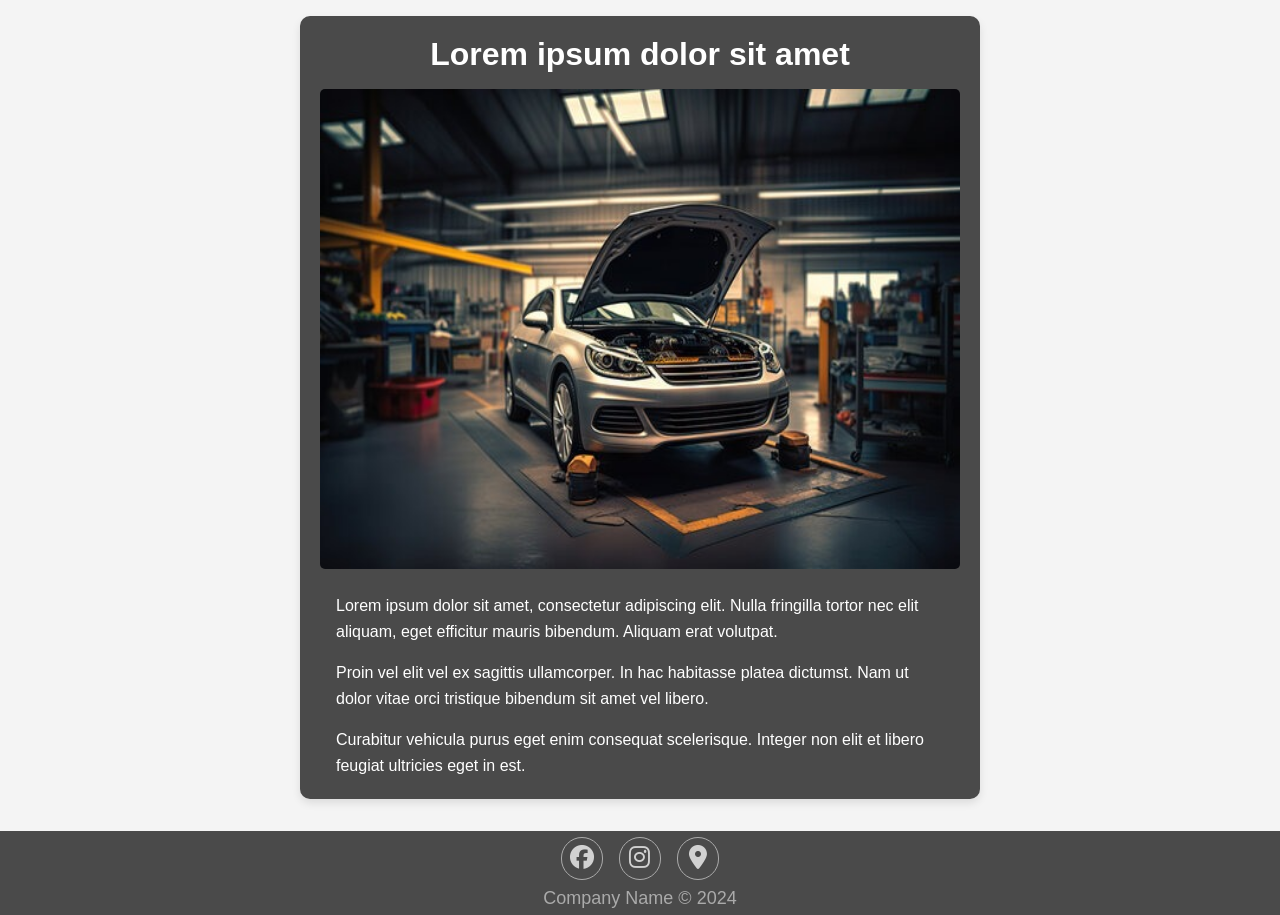
==== index.html @ d6a021a4 "try to fix bug with images" ====
<!DOCTYPE html>
<html lang="en">

<head>
    <meta charset="UTF-8">
    <meta name="viewport" content="width=device-width, initial-scale=1.0">
    <link rel="stylesheet" href="styles.css">
    <script type="module" src="index.js"></script>
    <link rel="stylesheet" href="https://cdnjs.cloudflare.com/ajax/libs/font-awesome/6.5.1/css/all.min.css"
        integrity="sha512-DTOQO9RWCH3ppGqcWaEA1BIZOC6xxalwEsw9c2QQeAIftl+Vegovlnee1c9QX4TctnWMn13TZye+giMm8e2LwA=="
        crossorigin="anonymous" referrerpolicy="no-referrer" />
    <title>Car page</title>
</head>

<body>
    <div class="big-container">
        <div class="container">
            <div class="title-container">
                <h1 class="title">Lorem ipsum dolor sit amet</h1>
            </div>
            <img class="car-image" src="./image.jpg" alt="Car Service Advertisement">
            <div class="text">
                <p>Lorem ipsum dolor sit amet, consectetur adipiscing elit. Nulla fringilla tortor nec elit aliquam,
                    eget
                    efficitur mauris bibendum. Aliquam erat volutpat.</p>
                <p>Proin vel elit vel ex sagittis ullamcorper. In hac habitasse platea dictumst. Nam ut dolor vitae orci
                    tristique bibendum sit amet vel libero.</p>
                <p>Curabitur vehicula purus eget enim consequat scelerisque. Integer non elit et libero feugiat
                    ultricies
                    eget in est.</p>
            </div>
        </div>
    </div>
    <div class="footer-basic">
        <footer>
            <div class="social">
                <a href="#"><i class="fa-brands fa-facebook"></i></a>
                <a href="#"><i class="fa-brands fa-instagram"></i></a>
                <a href="https://www.google.com/maps/place/%D0%9F%D0%B5%D0%B5%D1%89%D0%B8%D1%82%D0%B5+%D1%84%D0%BE%D0%BD%D1%82%D0%B0%D0%BD%D0%B8/@42.1406277,24.7459164,19.5z/data=!4m6!3m5!1s0x14acd1b0e2446a07:0x6f92c125661581aa!8m2!3d42.140612!4d24.7460138!16s%2Fg%2F1yg578zlq?entry=ttu"
                    target="_blank"><i class="fa-solid fa-location-dot"></i></a>
            </div>
            <p class="copyright">Company Name © 2024</p>
        </footer>
    </div>
</body>

</html>
---- styles.css ----
@import url("./responsive.css");
html {
    font-family: Arial, sans-serif;
    margin: 0;
    padding: 0;
    background-color: #f4f4f4;
    background-image: url('./background.jpg'), url('./background.jpg');
    background-position: left top, right top;
    background-repeat: no-repeat, no-repeat;
    background-attachment: fixed;
    background-size: 50% 100%;
    min-height: 100%;
}

body {
    display: flex;
    flex-direction: column;
    margin: 0;
    padding: 0;
    min-height: 100vh;
    
}

.title-container {
    text-align: center;
    margin: 0;
}

.title {
    color: rgb(255, 255, 255);
    margin: 0 0 0.5em 0;
    font-weight: 900;
}
.big-container {
    display: flex;
    flex-direction: column;
    align-items: center;
    justify-content: center;
    flex: 1;
}
.container {
    width: calc(100vw / 2);
    max-width: 45em;
    margin: 1em auto 2em auto;
    background-color: #4a4a4a;
    border-radius: 0.625em;
    padding: 1.25em;
    box-shadow: 0 4px 8px rgba(0, 0, 0, 0.1);
    min-height: 100%;
}

.car-image {
    width: 100%;
    height: 30em;
    border-radius: 0.3125em;
}

.text {
    margin-top: 1.25em;
    padding: 0 1em;
}

.text p {
    font-size: 1em;
    line-height: 1.6;
    color: white;
}

.text p:first-child {
    margin-top: 0;
}

.text p:last-child {
    margin-bottom: 0;
}

.footer-basic {
    display: flex;
    flex-direction: column;
    justify-content: center;
    align-items: center;
    padding: 1em 0;
    color: #4b4c4d;
    background-color: #4a4a4a;
    height: 3.3em;
}

.footer-basic .social {
    display: flex;
    justify-content: center;
    gap: 1em;
    text-align: center;
    padding-bottom: 0.5em;
}

.footer-basic .social>a {
    font-size: 24px;
    width: 1.68em;
    height: 1.68em;
    line-height: 1.68em;
    display: inline-block;
    text-align: center;
    border-radius: 50%;
    border: 1px solid #ccc;
    margin: 0;
    color: inherit;
    opacity: 0.75;
}

.footer-basic .social>a:hover {
    opacity: 0.9;
}

i {
    color: white;
}
.footer-basic .copyright {
    font-size: 18px;
    margin-top: 0em;
    text-align: center;
    color: #aaa;
    margin-bottom: 0;
}
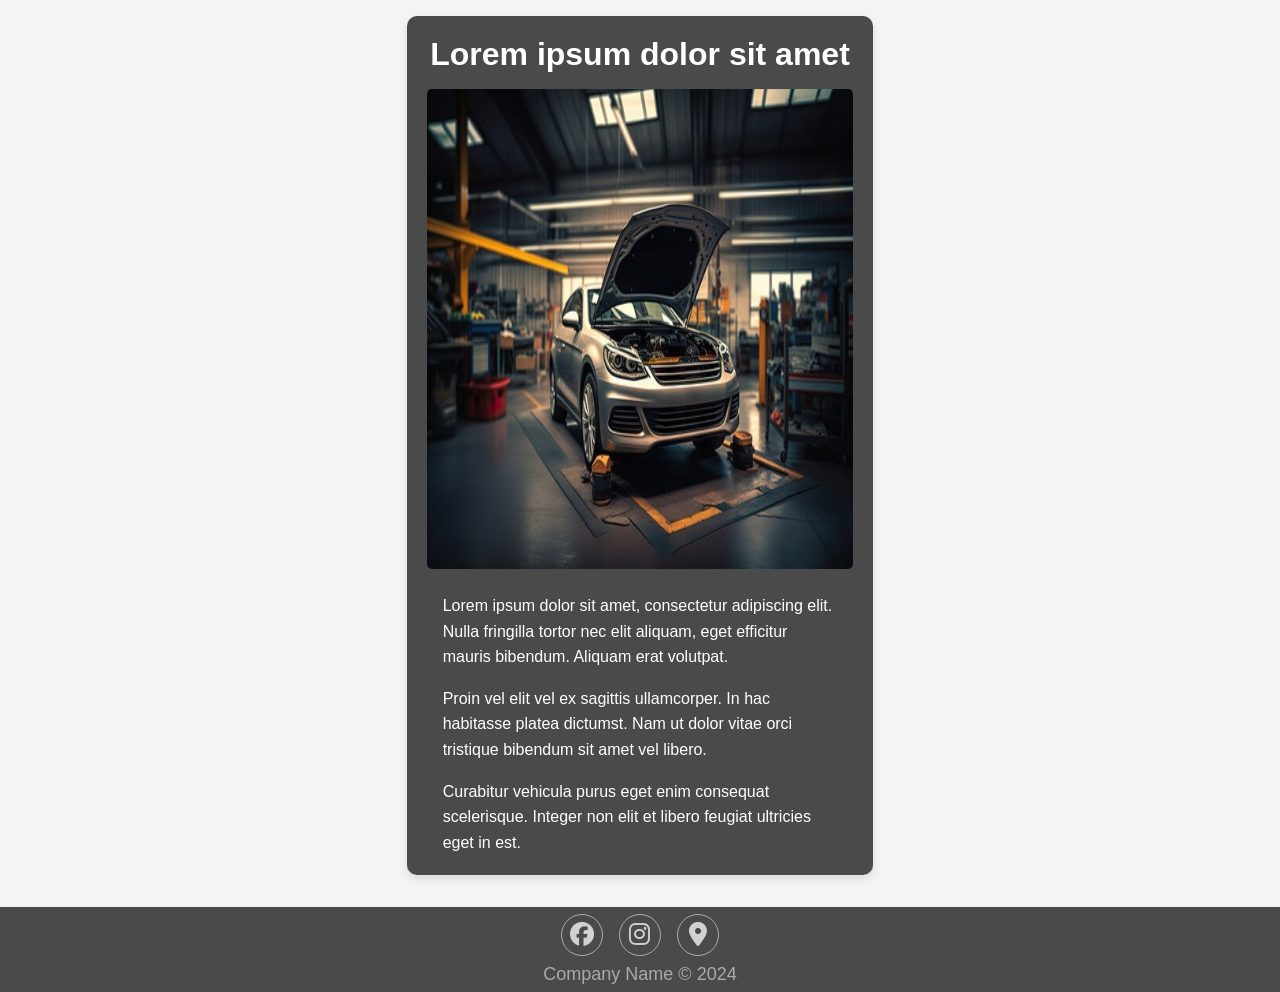
==== commit f4a4d872: "fix footer padding" ====
--- a/index.html
+++ b/index.html
@@ -18,7 +18,9 @@
             <div class="title-container">
                 <h1 class="title">Lorem ipsum dolor sit amet</h1>
             </div>
-            <img class="car-image" src="./image.jpg" alt="Car Service Advertisement">
+            <div class="container-image">
+                <img class="car-image" src="./image.jpg" alt="Car Service Advertisement">
+            </div>
             <div class="text">
                 <p>Lorem ipsum dolor sit amet, consectetur adipiscing elit. Nulla fringilla tortor nec elit aliquam,
                     eget
--- a/styles.css
+++ b/styles.css
@@ -39,7 +39,7 @@
     flex: 1;
 }
 .container {
-    width: calc(100vw / 2);
+    width: calc(100vw / 3);
     max-width: 45em;
     margin: 1em auto 2em auto;
     background-color: #4a4a4a;
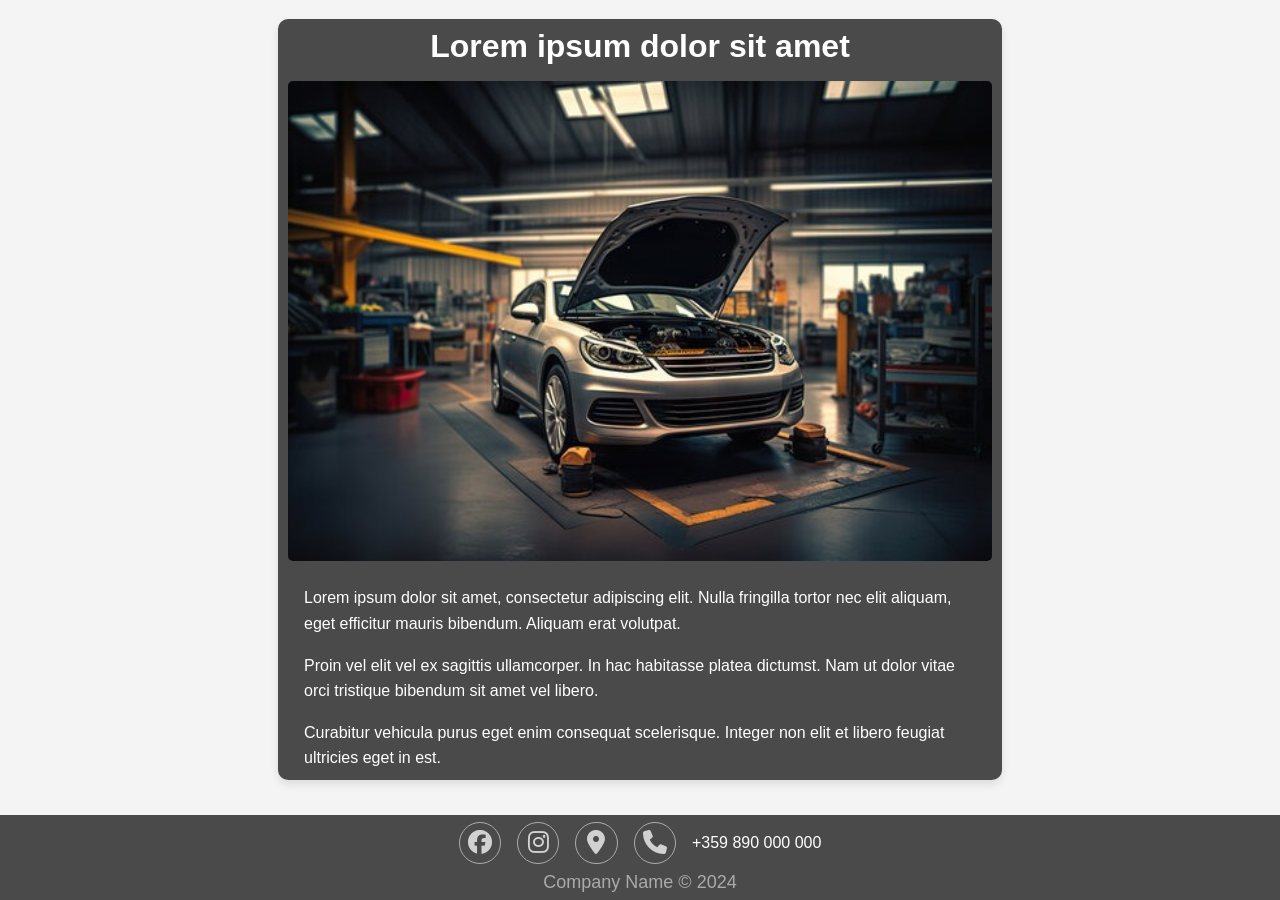
==== commit 10fef812: "adding phone icon and example number in footer" ====
--- a/index.html
+++ b/index.html
@@ -38,8 +38,8 @@
             <div class="social">
                 <a href="#"><i class="fa-brands fa-facebook"></i></a>
                 <a href="#"><i class="fa-brands fa-instagram"></i></a>
-                <a href="https://www.google.com/maps/place/%D0%9F%D0%B5%D0%B5%D1%89%D0%B8%D1%82%D0%B5+%D1%84%D0%BE%D0%BD%D1%82%D0%B0%D0%BD%D0%B8/@42.1406277,24.7459164,19.5z/data=!4m6!3m5!1s0x14acd1b0e2446a07:0x6f92c125661581aa!8m2!3d42.140612!4d24.7460138!16s%2Fg%2F1yg578zlq?entry=ttu"
-                    target="_blank"><i class="fa-solid fa-location-dot"></i></a>
+                <a href="https://www.google.com/maps/place/%D0%9F%D0%B5%D0%B5%D1%89%D0%B8%D1%82%D0%B5+%D1%84%D0%BE%D0%BD%D1%82%D0%B0%D0%BD%D0%B8/@42.1406277,24.7459164,19.5z/data=!4m6!3m5!1s0x14acd1b0e2446a07:0x6f92c125661581aa!8m2!3d42.140612!4d24.7460138!16s%2Fg%2F1yg578zlq?entry=ttu" target="_blank"><i class="fa-solid fa-location-dot"></i></a>
+                <a href="#"><i class="fa-solid fa-phone"></i></a><span>+359 890 000 000</span>
             </div>
             <p class="copyright">Company Name © 2024</p>
         </footer>
--- a/styles.css
+++ b/styles.css
@@ -1,4 +1,5 @@
 @import url("./responsive.css");
+@import url("./footer.css");
 html {
     font-family: Arial, sans-serif;
     margin: 0;
@@ -74,50 +75,10 @@
     margin-bottom: 0;
 }
 
-.footer-basic {
-    display: flex;
-    flex-direction: column;
-    justify-content: center;
-    align-items: center;
-    padding: 1em 0;
-    color: #4b4c4d;
-    background-color: #4a4a4a;
-    height: 3.3em;
-}
-
-.footer-basic .social {
-    display: flex;
-    justify-content: center;
-    gap: 1em;
-    text-align: center;
-    padding-bottom: 0.5em;
-}
-
-.footer-basic .social>a {
-    font-size: 24px;
-    width: 1.68em;
-    height: 1.68em;
-    line-height: 1.68em;
-    display: inline-block;
-    text-align: center;
-    border-radius: 50%;
-    border: 1px solid #ccc;
-    margin: 0;
-    color: inherit;
-    opacity: 0.75;
-}
-
-.footer-basic .social>a:hover {
-    opacity: 0.9;
-}
-
 i {
     color: white;
 }
-.footer-basic .copyright {
-    font-size: 18px;
-    margin-top: 0em;
-    text-align: center;
-    color: #aaa;
-    margin-bottom: 0;
-}
+span {
+    color: white;
+    display: block;
+}
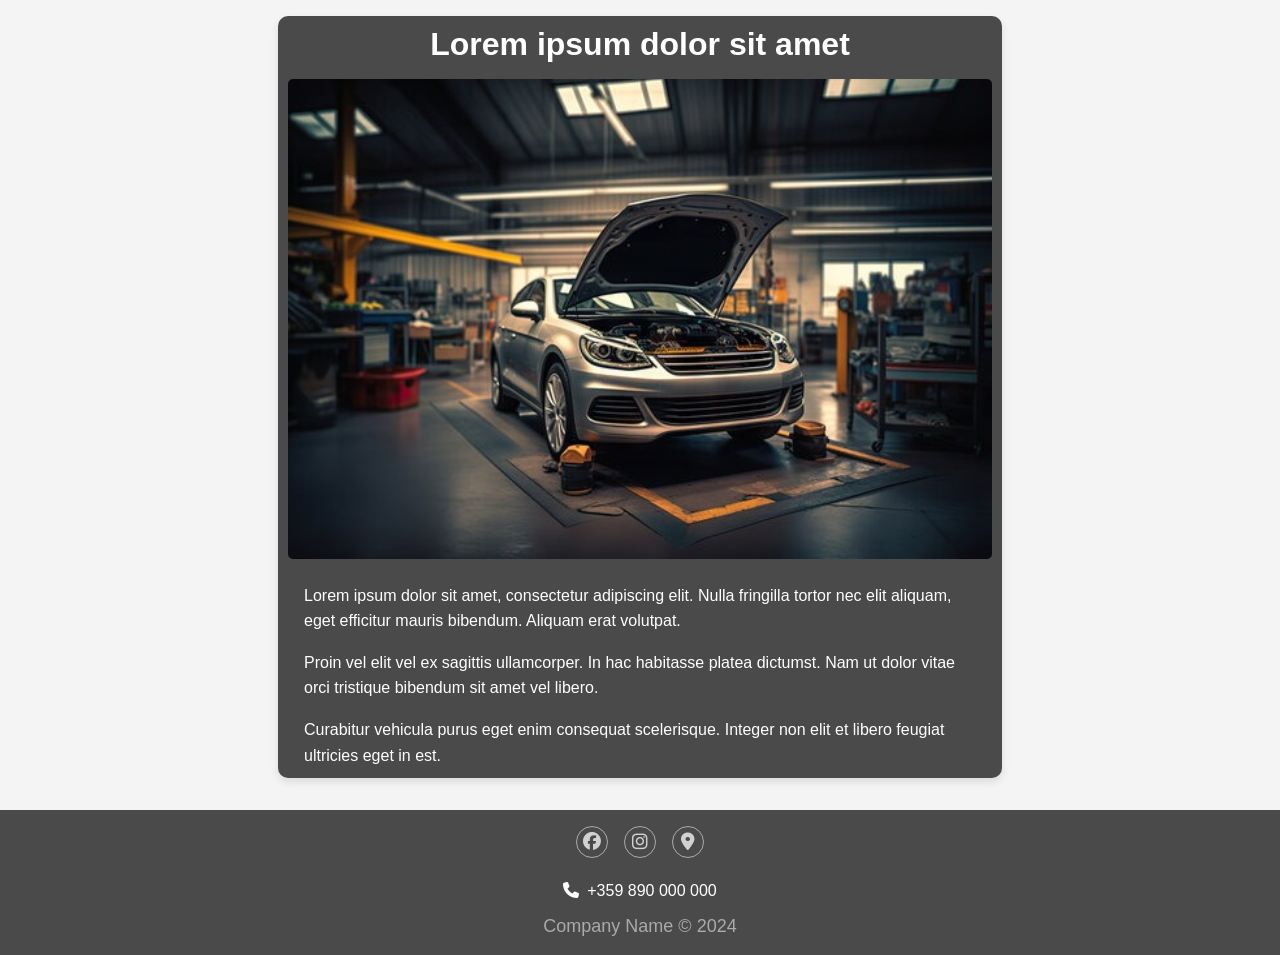
==== commit 7a5e2c24: "fixing footer css" ====
--- a/index.html
+++ b/index.html
@@ -5,10 +5,10 @@
     <meta charset="UTF-8">
     <meta name="viewport" content="width=device-width, initial-scale=1.0">
     <link rel="stylesheet" href="styles.css">
-    <script type="module" src="index.js"></script>
     <link rel="stylesheet" href="https://cdnjs.cloudflare.com/ajax/libs/font-awesome/6.5.1/css/all.min.css"
         integrity="sha512-DTOQO9RWCH3ppGqcWaEA1BIZOC6xxalwEsw9c2QQeAIftl+Vegovlnee1c9QX4TctnWMn13TZye+giMm8e2LwA=="
         crossorigin="anonymous" referrerpolicy="no-referrer" />
+    <link rel="icon" sizes="96x96" href="./favicons/icons8-car-service-cute-outline-96.png">
     <title>Car page</title>
 </head>
 
@@ -35,11 +35,19 @@
     </div>
     <div class="footer-basic">
         <footer>
-            <div class="social">
-                <a href="#"><i class="fa-brands fa-facebook"></i></a>
-                <a href="#"><i class="fa-brands fa-instagram"></i></a>
-                <a href="https://www.google.com/maps/place/%D0%9F%D0%B5%D0%B5%D1%89%D0%B8%D1%82%D0%B5+%D1%84%D0%BE%D0%BD%D1%82%D0%B0%D0%BD%D0%B8/@42.1406277,24.7459164,19.5z/data=!4m6!3m5!1s0x14acd1b0e2446a07:0x6f92c125661581aa!8m2!3d42.140612!4d24.7460138!16s%2Fg%2F1yg578zlq?entry=ttu" target="_blank"><i class="fa-solid fa-location-dot"></i></a>
-                <a href="#"><i class="fa-solid fa-phone"></i></a><span>+359 890 000 000</span>
+            <div class="wrapper-social">
+                <div class="social">
+                    <a href="#"><i class="fa-brands fa-facebook"></i></a>
+                    <a href="#"><i class="fa-brands fa-instagram"></i></a>
+                    <a href="https://www.google.com/maps/place/%D0%9F%D0%B5%D0%B5%D1%89%D0%B8%D1%82%D0%B5+%D1%84%D0%BE%D0%BD%D1%82%D0%B0%D0%BD%D0%B8/@42.1406277,24.7459164,19.5z/data=!4m6!3m5!1s0x14acd1b0e2446a07:0x6f92c125661581aa!8m2!3d42.140612!4d24.7460138!16s%2Fg%2F1yg578zlq?entry=ttu"
+                        target="_blank"><i class="fa-solid fa-location-dot"></i></a>
+                    </div>
+                    <div class="phone-wrapper">
+                        <div class="phone-container">
+                            <a href="#"><i class="fa-solid fa-phone"></i></a>
+                            <p class="phone">+359 890 000 000</p>
+                        </div>
+                    </div>
             </div>
             <p class="copyright">Company Name © 2024</p>
         </footer>
--- a/styles.css
+++ b/styles.css
@@ -78,7 +78,20 @@
 i {
     color: white;
 }
-span {
+
+.phone-wrapper{
+    flex: 1;
+}
+
+.phone-container{
+    display: flex;
+    justify-content: center;
+    align-items: center;
+    margin: 0;
+    padding: 0;
+    gap: 0.5em;
+}
+
+.phone {
     color: white;
-    display: block;
 }
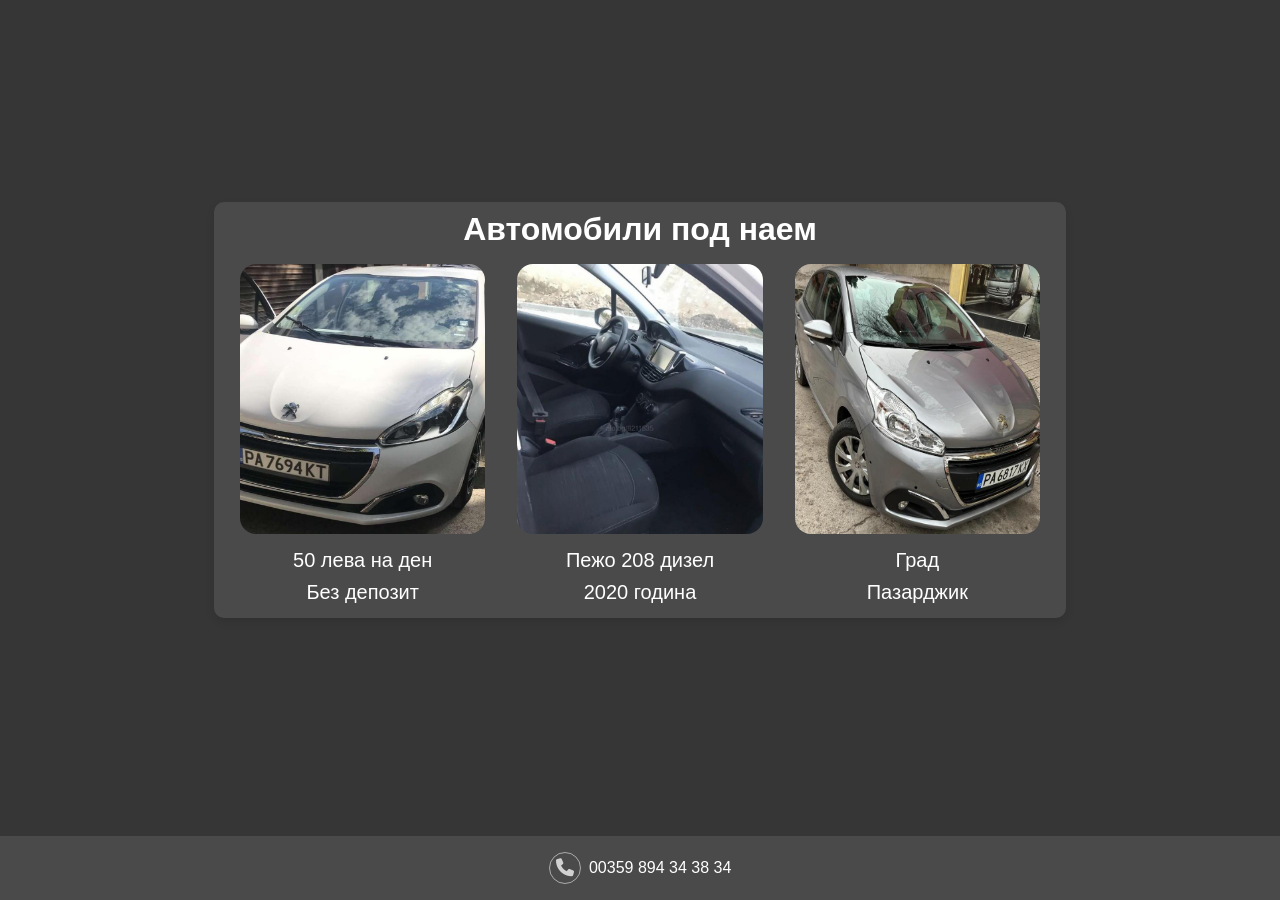
==== commit 5ba35731: "adding real information to the site" ====
--- a/index.html
+++ b/index.html
@@ -16,20 +16,26 @@
     <div class="big-container">
         <div class="container">
             <div class="title-container">
-                <h1 class="title">Lorem ipsum dolor sit amet</h1>
+                <h1 class="title">Автомобили под наем</h1>
             </div>
-            <div class="container-image">
-                <img class="car-image" src="./image.jpg" alt="Car Service Advertisement">
+            <div class="container-images">
+                <img class="car-image" src="./1.jpg" alt="car 1">
+                <img class="car-image" src="./2.jpg" alt="car interior">
+                <img class="car-image" src="./3.jpg" alt="Car 2">
             </div>
             <div class="text">
-                <p>Lorem ipsum dolor sit amet, consectetur adipiscing elit. Nulla fringilla tortor nec elit aliquam,
-                    eget
-                    efficitur mauris bibendum. Aliquam erat volutpat.</p>
-                <p>Proin vel elit vel ex sagittis ullamcorper. In hac habitasse platea dictumst. Nam ut dolor vitae orci
-                    tristique bibendum sit amet vel libero.</p>
-                <p>Curabitur vehicula purus eget enim consequat scelerisque. Integer non elit et libero feugiat
-                    ultricies
-                    eget in est.</p>
+                <div class="first-text">
+                    <p>50 лева на ден</p>
+                    <p>Без депозит</p>
+                </div>
+                <div class="second-text">
+                    <p>Пежо 208 дизел</p>
+                    <p>2020 година</p>
+                </div>
+                <div class="third-text">
+                    <p>Град</p>
+                    <p>Пазарджик</p>
+                </div>
             </div>
         </div>
     </div>
@@ -37,19 +43,13 @@
         <footer>
             <div class="wrapper-social">
                 <div class="social">
-                    <a href="#"><i class="fa-brands fa-facebook"></i></a>
-                    <a href="#"><i class="fa-brands fa-instagram"></i></a>
-                    <a href="https://www.google.com/maps/place/%D0%9F%D0%B5%D0%B5%D1%89%D0%B8%D1%82%D0%B5+%D1%84%D0%BE%D0%BD%D1%82%D0%B0%D0%BD%D0%B8/@42.1406277,24.7459164,19.5z/data=!4m6!3m5!1s0x14acd1b0e2446a07:0x6f92c125661581aa!8m2!3d42.140612!4d24.7460138!16s%2Fg%2F1yg578zlq?entry=ttu"
-                        target="_blank"><i class="fa-solid fa-location-dot"></i></a>
-                    </div>
                     <div class="phone-wrapper">
                         <div class="phone-container">
                             <a href="#"><i class="fa-solid fa-phone"></i></a>
-                            <p class="phone">+359 890 000 000</p>
+                            <p class="phone">00359 894 34 38 34</p>
                         </div>
                     </div>
-            </div>
-            <p class="copyright">Company Name © 2024</p>
+                </div>
         </footer>
     </div>
 </body>
--- a/styles.css
+++ b/styles.css
@@ -4,13 +4,9 @@
     font-family: Arial, sans-serif;
     margin: 0;
     padding: 0;
-    background-color: #f4f4f4;
-    background-image: url('./background.jpg'), url('./background.jpg');
-    background-position: left top, right top;
-    background-repeat: no-repeat, no-repeat;
-    background-attachment: fixed;
+    background-color: #363636;
     background-size: 50% 100%;
-    min-height: 100%;
+    height: 100%;
 }
 
 body {
@@ -40,8 +36,8 @@
     flex: 1;
 }
 .container {
-    width: calc(100vw / 3);
-    max-width: 45em;
+    width: calc(100vw * 0.8);
+    max-width: 60em;
     margin: 1em auto 2em auto;
     background-color: #4a4a4a;
     border-radius: 0.625em;
@@ -50,29 +46,42 @@
     min-height: 100%;
 }
 
+.container-images {
+    display: flex;
+    justify-content: space-around;
+    align-items: center;
+    overflow: hidden;
+    height: 30vh;
+    border-radius: 1em;
+}
 .car-image {
+    width: calc(100% / 3 - 2em);
+    height: 100%;
+    border-radius: 1em;
+}
+p {
+    margin: 0;
+}
+.text {
+    display: flex;
+    font-size: 20px;
+    justify-content: space-around;
+    align-items: center;
+
+}
+.text div{
+    width: 30%;
+}
+.text p {
     width: 100%;
-    height: 30em;
-    border-radius: 0.3125em;
-}
-
-.text {
-    margin-top: 1.25em;
-    padding: 0 1em;
-}
-
-.text p {
+    flex: 1;
     font-size: 1em;
     line-height: 1.6;
     color: white;
+    text-align: center;
 }
-
-.text p:first-child {
-    margin-top: 0;
-}
-
-.text p:last-child {
-    margin-bottom: 0;
+.first-text p:first-child, .second-text p:first-child, .third-text p:first-child{
+    margin: 0.5em 0 0 0;
 }
 
 i {
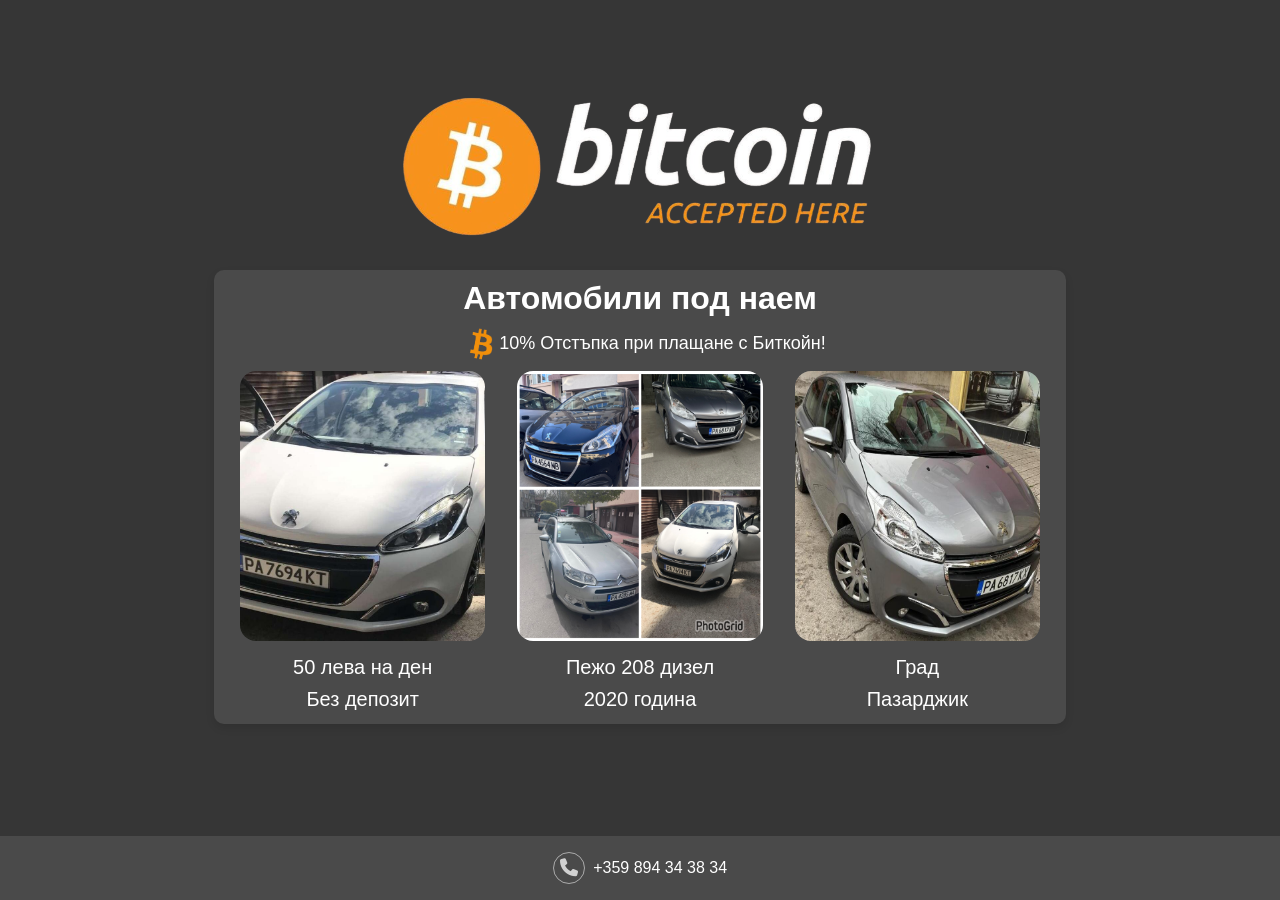
==== commit 83e48c6a: "update" ====
--- a/index.html
+++ b/index.html
@@ -14,14 +14,23 @@
 
 <body>
     <div class="big-container">
+        <div class="bitcoin-accepted-here">
+            <img src="./bitcoin-accepted-here.png" alt="bitcoin-accepted-here">
+        </div>
         <div class="container">
             <div class="title-container">
                 <h1 class="title">Автомобили под наем</h1>
+                <div class="bitcoin">
+                    <div class="bitcoin-logo-container">
+                        <img class="bitcoin-logo" src="./bitcoin.png" alt="bitcoin">
+                    </div>
+                    <p>10% Отстъпка при плащане с Биткойн!</p>
+                </div>
             </div>
             <div class="container-images">
                 <img class="car-image" src="./1.jpg" alt="car 1">
-                <img class="car-image" src="./2.jpg" alt="car interior">
-                <img class="car-image" src="./3.jpg" alt="Car 2">
+                <img class="car-image" src="./2.jpg" alt="car 2">
+                <img class="car-image" src="./3.jpg" alt="Car 3">
             </div>
             <div class="text">
                 <div class="first-text">
@@ -46,7 +55,7 @@
                     <div class="phone-wrapper">
                         <div class="phone-container">
                             <a href="#"><i class="fa-solid fa-phone"></i></a>
-                            <p class="phone">00359 894 34 38 34</p>
+                            <p class="phone">+359 894 34 38 34</p>
                         </div>
                     </div>
                 </div>
--- a/styles.css
+++ b/styles.css
@@ -1,106 +1,145 @@
 @import url("./responsive.css");
 @import url("./footer.css");
 html {
-    font-family: Arial, sans-serif;
-    margin: 0;
-    padding: 0;
-    background-color: #363636;
-    background-size: 50% 100%;
-    height: 100%;
+  font-family: Arial, sans-serif;
+  margin: 0;
+  padding: 0;
+  background-color: #363636;
+  background-size: 50% 100%;
+  height: 100%;
 }
 
 body {
-    display: flex;
-    flex-direction: column;
-    margin: 0;
-    padding: 0;
-    min-height: 100vh;
-    
+  display: flex;
+  flex-direction: column;
+  margin: 0;
+  padding: 0;
+  min-height: 100vh;
 }
 
 .title-container {
-    text-align: center;
-    margin: 0;
+  display: flex;
+  flex-direction: column;
+  align-items: center;
+  margin: 0;
 }
 
 .title {
-    color: rgb(255, 255, 255);
-    margin: 0 0 0.5em 0;
-    font-weight: 900;
+    text-align:center;
+  color: rgb(255, 255, 255);
+  margin: 0;
+  font-weight: 900;
 }
 .big-container {
-    display: flex;
-    flex-direction: column;
-    align-items: center;
-    justify-content: center;
-    flex: 1;
+  display: flex;
+  flex-direction: column;
+  align-items: center;
+  justify-content: center;
+  flex: 1;
 }
 .container {
-    width: calc(100vw * 0.8);
-    max-width: 60em;
-    margin: 1em auto 2em auto;
-    background-color: #4a4a4a;
-    border-radius: 0.625em;
-    padding: 1.25em;
-    box-shadow: 0 4px 8px rgba(0, 0, 0, 0.1);
-    min-height: 100%;
+  width: calc(100vw * 0.8);
+  max-width: 60em;
+  margin: 1em auto 2em auto;
+  background-color: #4a4a4a;
+  border-radius: 0.625em;
+  padding: 1.25em;
+  box-shadow: 0 4px 8px rgba(0, 0, 0, 0.1);
+  min-height: 100%;
 }
 
 .container-images {
-    display: flex;
-    justify-content: space-around;
-    align-items: center;
-    overflow: hidden;
-    height: 30vh;
-    border-radius: 1em;
+  display: flex;
+  justify-content: space-around;
+  align-items: center;
+  overflow: hidden;
+  height: 30vh;
+  border-radius: 1em;
 }
 .car-image {
-    width: calc(100% / 3 - 2em);
-    height: 100%;
-    border-radius: 1em;
+  width: calc(100% / 3 - 2em);
+  height: 100%;
+  border-radius: 1em;
 }
 p {
-    margin: 0;
+  margin: 0;
 }
 .text {
-    display: flex;
-    font-size: 20px;
-    justify-content: space-around;
-    align-items: center;
-
+  display: flex;
+  font-size: 20px;
+  justify-content: space-around;
+  align-items: center;
 }
-.text div{
-    width: 30%;
+.text div {
+  width: 30%;
 }
 .text p {
-    width: 100%;
-    flex: 1;
-    font-size: 1em;
-    line-height: 1.6;
-    color: white;
-    text-align: center;
+  width: 100%;
+  flex: 1;
+  font-size: 1em;
+  line-height: 1.6;
+  color: white;
+  text-align: center;
 }
-.first-text p:first-child, .second-text p:first-child, .third-text p:first-child{
-    margin: 0.5em 0 0 0;
+.first-text p:first-child,
+.second-text p:first-child,
+.third-text p:first-child {
+  margin: 0.5em 0 0 0;
 }
 
 i {
-    color: white;
+  color: white;
 }
 
-.phone-wrapper{
-    flex: 1;
+.phone-wrapper {
+  flex: 1;
 }
 
-.phone-container{
-    display: flex;
-    justify-content: center;
-    align-items: center;
-    margin: 0;
-    padding: 0;
-    gap: 0.5em;
+.phone-container {
+  display: flex;
+  justify-content: center;
+  align-items: center;
+  margin: 0;
+  padding: 0;
+  gap: 0.5em;
 }
 
 .phone {
-    color: white;
+  color: white;
+}
+
+.bitcoin {
+  display: flex;
+  font-size: 18px;
+  justify-content: center;
+  align-items: center;
+  height: 3em;
+  width: 25em;
+  overflow: hidden;
+  color: white;
+  max-width: 100%;
+}
+.bitcoin-logo-container {
+  width: 3em;
+  height: 3em;
+  overflow: hidden;
+  margin-right: -0.5em;
+}
+.bitcoin-logo {
+  height: 100%;
+  width: 100%;
+  object-fit: cover;
+}
+
+.bitcoin>p{
+    text-align:center;
+}
+
+.bitcoin-accepted-here{
+  max-width:50%;
+}
+
+.bitcoin-accepted-here>img{
+  width:100%;
+  height:100%;
 }
